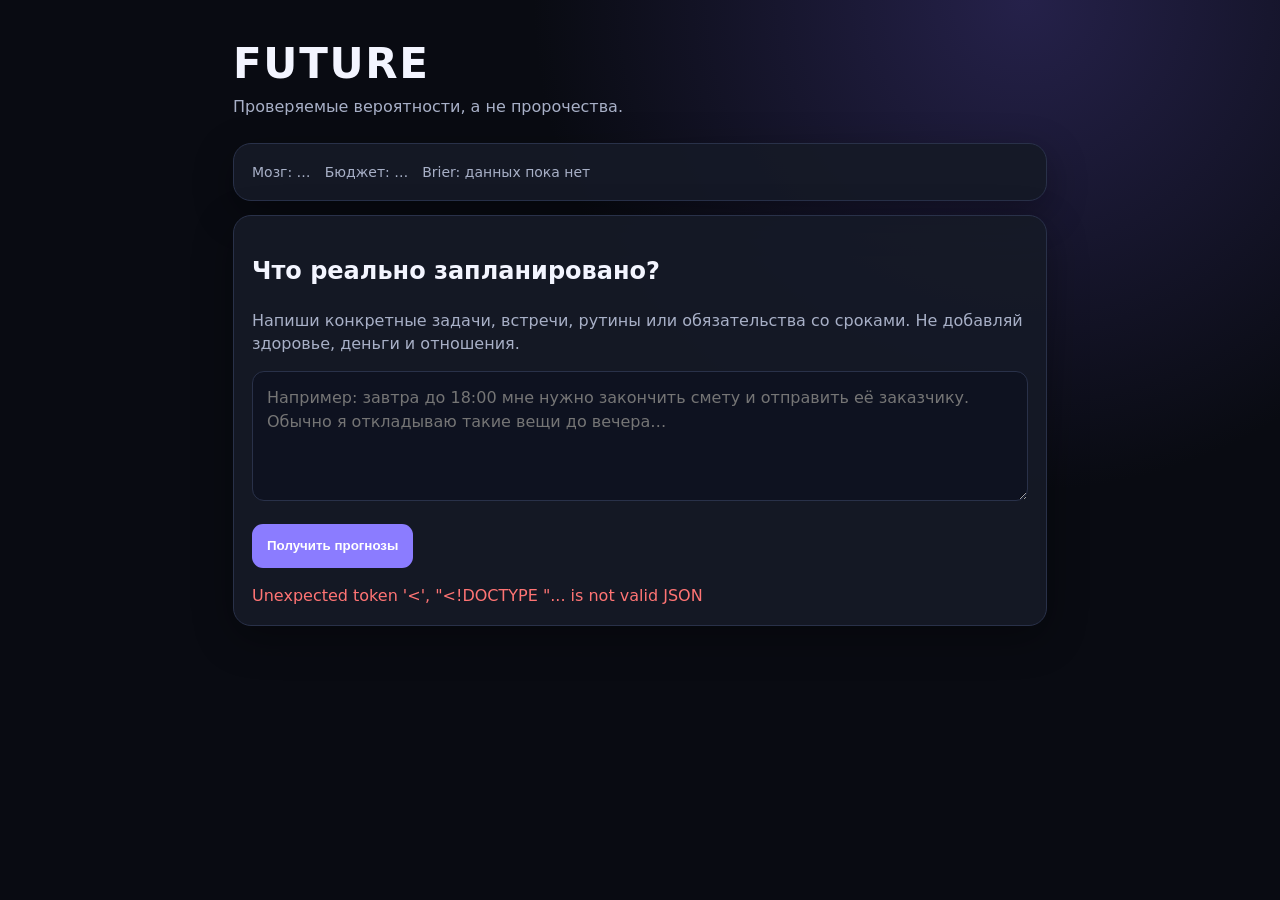
==== future/index.html @ c12010b5 "feat: add FUTURE mobile pilot PWA" ====
<!doctype html>
<html lang="ru"><head><meta charset="utf-8"><meta name="viewport" content="width=device-width,initial-scale=1,viewport-fit=cover">
<meta name="theme-color" content="#090b12"><meta name="apple-mobile-web-app-capable" content="yes"><meta name="apple-mobile-web-app-status-bar-style" content="black-translucent"><meta name="apple-mobile-web-app-title" content="FUTURE"><meta name="format-detection" content="telephone=no">
<link rel="manifest" href="manifest.webmanifest"><link rel="apple-touch-icon" href="future-icon.svg">
<title>FUTURE Pilot</title><style>
:root{color-scheme:dark;--bg:#090b12;--card:#151926;--line:#293149;--text:#f3f5ff;--muted:#a8b0c7;--violet:#8b7cff;--green:#50d890;--red:#ff7474}*{box-sizing:border-box}html{background:var(--bg)}body{margin:0;min-height:100svh;background:radial-gradient(circle at 80% 0,#25214a 0,transparent 36%),var(--bg);font:16px/1.45 system-ui;color:var(--text);-webkit-tap-highlight-color:transparent}main{max-width:850px;margin:auto;padding:max(24px,env(safe-area-inset-top)) max(18px,env(safe-area-inset-right)) max(28px,env(safe-area-inset-bottom)) max(18px,env(safe-area-inset-left))}h1{font-size:42px;margin:10px 0 0;letter-spacing:.04em}.sub{color:var(--muted);margin:0 0 25px}.panel,.prediction{background:rgba(21,25,38,.92);border:1px solid var(--line);border-radius:18px;padding:18px;margin:14px 0;box-shadow:0 12px 40px #0005}textarea{width:100%;min-height:130px;border:1px solid var(--line);border-radius:12px;background:#0e1220;color:var(--text);padding:14px;font:16px/1.45 system-ui;resize:vertical}button{border:0;border-radius:11px;min-height:44px;padding:11px 15px;font-weight:700;cursor:pointer;background:var(--violet);color:white;touch-action:manipulation}button:disabled{opacity:.5}.resolve{display:flex;gap:8px;flex-wrap:wrap;margin-top:14px}.resolve button{background:#242b3f}.yes{color:var(--green)!important}.no{color:var(--red)!important}.tag{display:inline-block;border:1px solid var(--line);border-radius:999px;padding:4px 9px;margin:2px 5px 2px 0;color:var(--muted);font-size:13px}.prob{font-size:38px;font-weight:800;color:var(--violet);float:right}.rule,.why{color:var(--muted)}.status{display:flex;gap:14px;flex-wrap:wrap;color:var(--muted);font-size:14px}.error{color:var(--red)}.ok{color:var(--green)}ul{padding-left:20px}@media(max-width:550px){h1{font-size:34px}.prob{font-size:30px}.panel,.prediction{padding:16px}}
</style><script src="mobile-config.js" onerror="void 0"></script></head><body><main>
<h1>FUTURE</h1><p class="sub">Проверяемые вероятности, а не пророчества.</p>
<div class="panel"><div class="status"><span id="brain">Мозг: …</span><span id="money">Бюджет: …</span><span id="score">Brier: данных пока нет</span></div></div>
<div class="panel"><h2>Что реально запланировано?</h2><p class="rule">Напиши конкретные задачи, встречи, рутины или обязательства со сроками. Не добавляй здоровье, деньги и отношения.</p><textarea id="input" placeholder="Например: завтра до 18:00 мне нужно закончить смету и отправить её заказчику. Обычно я откладываю такие вещи до вечера…"></textarea><p><button id="generate">Получить прогнозы</button></p><div id="message"></div></div>
<section id="predictions"></section>
</main><script>
const $=s=>document.querySelector(s); let state;
const firstKey=new URLSearchParams(location.search).get('key');if(firstKey){localStorage.setItem('futureAccessToken',firstKey);history.replaceState(null,'',location.pathname)}
const accessToken=localStorage.getItem('futureAccessToken')||'';const apiBase=String(window.FUTURE_API_BASE||'').replace(/\/$/,'');
function el(tag,text,cls){const n=document.createElement(tag);if(text!==undefined)n.textContent=text;if(cls)n.className=cls;return n}
async function api(url,options){if(!accessToken&&apiBase)throw new Error('Открой персональную ссылку FUTURE ещё раз.');const r=await fetch(apiBase+url,{headers:{'content-type':'application/json',...(accessToken?{'x-future-token':accessToken}:{})},...options});const j=await r.json();if(!r.ok)throw new Error(j.error||'Ошибка');return j}
function render(){
 $('#brain').textContent=`Мозг: ${state.model}${state.ai_ready?' · готов':' · API не подключён'}`;
 $('#money').textContent=`Тестовый API: $${state.spend.total.toFixed(4)} / $${state.spend.cap.toFixed(2)}`;
 $('#score').textContent=state.average_brier===null?'Brier: данных пока нет':`Средний Brier: ${state.average_brier}`;
 const root=$('#predictions');root.replaceChildren();const items=[...state.predictions].reverse();
 if(!items.length){root.append(el('div','Здесь появятся зафиксированные прогнозы.','panel rule'));return}
 for(const p of items){const card=el('article',undefined,'prediction');const prob=el('div',`${p.probability}%`,'prob');card.append(prob,el('span',p.category,'tag'),el('span',p.data_quality+' DATA','tag'),el('h3',p.event));card.append(el('p',`Срок: ${p.deadline}`));card.append(el('p',`Проверка: ${p.resolution_rule}`,'rule'),el('p',p.why,'why'));if(p.evidence?.length){const ul=el('ul');p.evidence.forEach(x=>ul.append(el('li',x)));card.append(ul)}
 if(p.status==='OPEN'){const box=el('div',undefined,'resolve');[['YES','Да','yes'],['NO','Нет','no'],['UNKNOWN','Неясно',''],['INVALID','Некорректно','']].forEach(([v,t,c])=>{const b=el('button',t,c);b.onclick=()=>resolve(p.id,v);box.append(b)});card.append(box)}else{card.append(el('p',`Результат: ${p.status}${typeof p.brier==='number'?' · Brier '+p.brier:''}`,p.status==='YES'?'ok':''))}root.append(card)}
}
async function load(){state=await api('/api/state');render()}
async function resolve(id,outcome){try{state=await api('/api/resolve',{method:'POST',body:JSON.stringify({id,outcome})});render()}catch(e){alert(e.message)}}
$('#generate').onclick=async()=>{const b=$('#generate'),m=$('#message');b.disabled=true;m.className='';m.textContent='FUTURE анализирует…';try{const r=await api('/api/generate',{method:'POST',body:JSON.stringify({input:$('#input').value})});state=r.state;m.className='ok';m.textContent=`${r.message} Создано: ${r.created}. Стоимость вызова: $${r.estimated_usd.toFixed(5)}`;render()}catch(e){m.className='error';m.textContent=e.message}finally{b.disabled=false}};load().catch(e=>{$('#message').className='error';$('#message').textContent=e.message});
document.addEventListener('visibilitychange',()=>{if(document.visibilityState==='visible')load().catch(()=>{})});
</script></body></html>
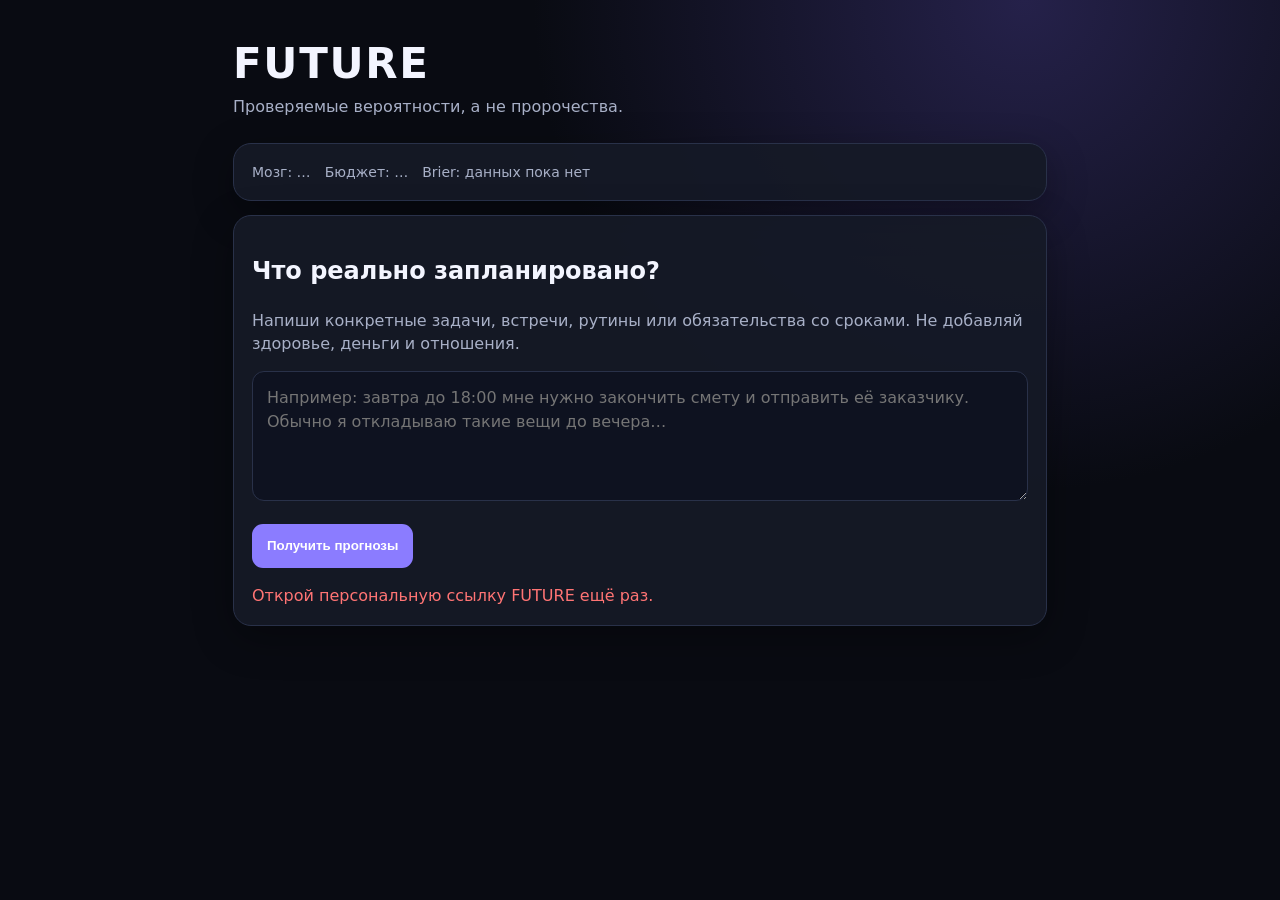
==== commit 5f7572f8: "fix: keep FUTURE access key out of server logs" ====
--- a/future/index.html
+++ b/future/index.html
@@ -11,7 +11,7 @@
 <section id="predictions"></section>
 </main><script>
 const $=s=>document.querySelector(s); let state;
-const firstKey=new URLSearchParams(location.search).get('key');if(firstKey){localStorage.setItem('futureAccessToken',firstKey);history.replaceState(null,'',location.pathname)}
+const firstKey=new URLSearchParams(location.hash.slice(1)).get('key');if(firstKey){localStorage.setItem('futureAccessToken',firstKey);history.replaceState(null,'',location.pathname)}
 const accessToken=localStorage.getItem('futureAccessToken')||'';const apiBase=String(window.FUTURE_API_BASE||'').replace(/\/$/,'');
 function el(tag,text,cls){const n=document.createElement(tag);if(text!==undefined)n.textContent=text;if(cls)n.className=cls;return n}
 async function api(url,options){if(!accessToken&&apiBase)throw new Error('Открой персональную ссылку FUTURE ещё раз.');const r=await fetch(apiBase+url,{headers:{'content-type':'application/json',...(accessToken?{'x-future-token':accessToken}:{})},...options});const j=await r.json();if(!r.ok)throw new Error(j.error||'Ошибка');return j}
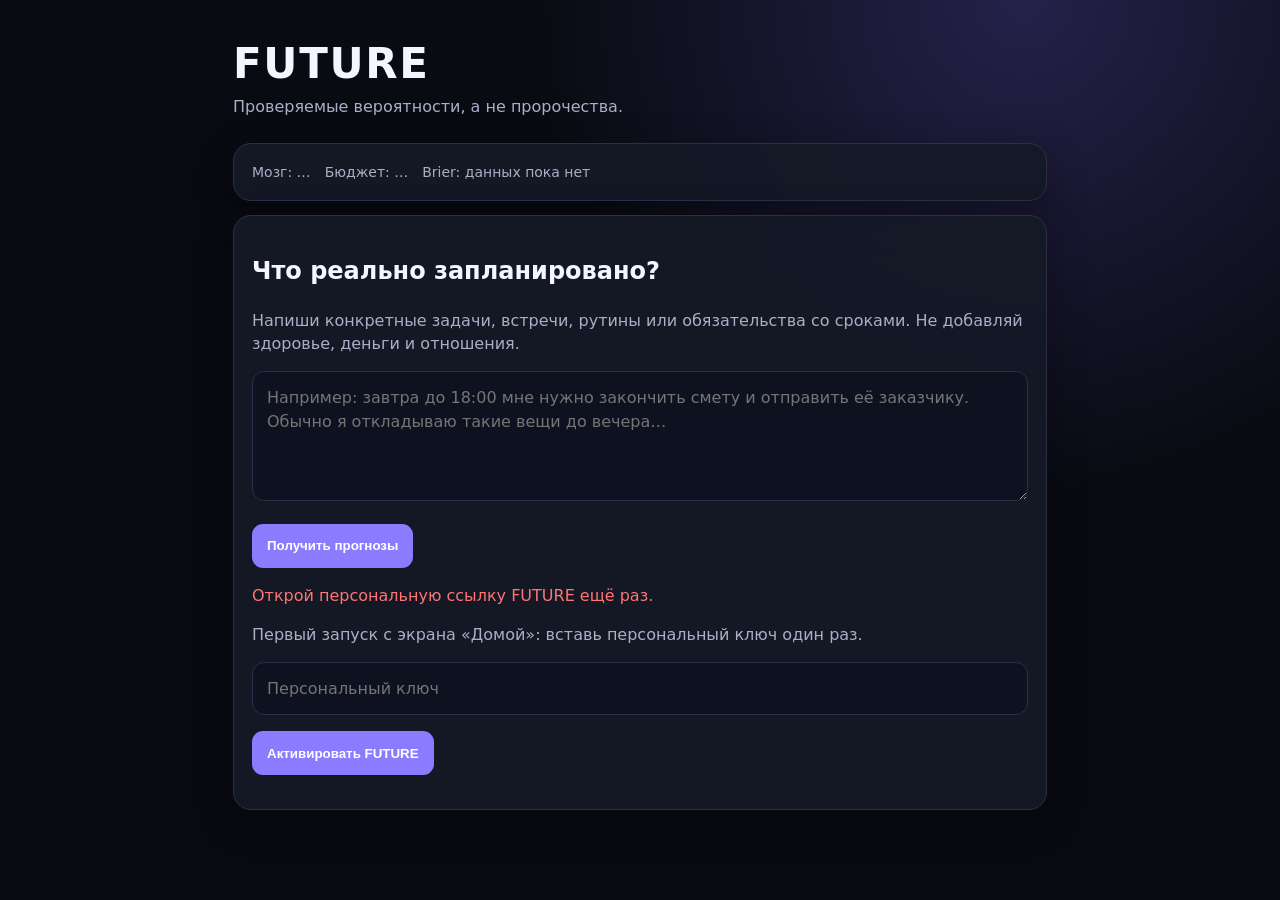
==== commit 84cda9cb: "Fix FUTURE iOS home screen activation" ====
--- a/future/index.html
+++ b/future/index.html
@@ -3,16 +3,16 @@
 <meta name="theme-color" content="#090b12"><meta name="apple-mobile-web-app-capable" content="yes"><meta name="apple-mobile-web-app-status-bar-style" content="black-translucent"><meta name="apple-mobile-web-app-title" content="FUTURE"><meta name="format-detection" content="telephone=no">
 <link rel="manifest" href="manifest.webmanifest"><link rel="apple-touch-icon" href="future-icon.svg">
 <title>FUTURE Pilot</title><style>
-:root{color-scheme:dark;--bg:#090b12;--card:#151926;--line:#293149;--text:#f3f5ff;--muted:#a8b0c7;--violet:#8b7cff;--green:#50d890;--red:#ff7474}*{box-sizing:border-box}html{background:var(--bg)}body{margin:0;min-height:100svh;background:radial-gradient(circle at 80% 0,#25214a 0,transparent 36%),var(--bg);font:16px/1.45 system-ui;color:var(--text);-webkit-tap-highlight-color:transparent}main{max-width:850px;margin:auto;padding:max(24px,env(safe-area-inset-top)) max(18px,env(safe-area-inset-right)) max(28px,env(safe-area-inset-bottom)) max(18px,env(safe-area-inset-left))}h1{font-size:42px;margin:10px 0 0;letter-spacing:.04em}.sub{color:var(--muted);margin:0 0 25px}.panel,.prediction{background:rgba(21,25,38,.92);border:1px solid var(--line);border-radius:18px;padding:18px;margin:14px 0;box-shadow:0 12px 40px #0005}textarea{width:100%;min-height:130px;border:1px solid var(--line);border-radius:12px;background:#0e1220;color:var(--text);padding:14px;font:16px/1.45 system-ui;resize:vertical}button{border:0;border-radius:11px;min-height:44px;padding:11px 15px;font-weight:700;cursor:pointer;background:var(--violet);color:white;touch-action:manipulation}button:disabled{opacity:.5}.resolve{display:flex;gap:8px;flex-wrap:wrap;margin-top:14px}.resolve button{background:#242b3f}.yes{color:var(--green)!important}.no{color:var(--red)!important}.tag{display:inline-block;border:1px solid var(--line);border-radius:999px;padding:4px 9px;margin:2px 5px 2px 0;color:var(--muted);font-size:13px}.prob{font-size:38px;font-weight:800;color:var(--violet);float:right}.rule,.why{color:var(--muted)}.status{display:flex;gap:14px;flex-wrap:wrap;color:var(--muted);font-size:14px}.error{color:var(--red)}.ok{color:var(--green)}ul{padding-left:20px}@media(max-width:550px){h1{font-size:34px}.prob{font-size:30px}.panel,.prediction{padding:16px}}
+:root{color-scheme:dark;--bg:#090b12;--card:#151926;--line:#293149;--text:#f3f5ff;--muted:#a8b0c7;--violet:#8b7cff;--green:#50d890;--red:#ff7474}*{box-sizing:border-box}html{background:var(--bg)}body{margin:0;min-height:100svh;background:radial-gradient(circle at 80% 0,#25214a 0,transparent 36%),var(--bg);font:16px/1.45 system-ui;color:var(--text);-webkit-tap-highlight-color:transparent}main{max-width:850px;margin:auto;padding:max(24px,env(safe-area-inset-top)) max(18px,env(safe-area-inset-right)) max(28px,env(safe-area-inset-bottom)) max(18px,env(safe-area-inset-left))}h1{font-size:42px;margin:10px 0 0;letter-spacing:.04em}.sub{color:var(--muted);margin:0 0 25px}.panel,.prediction{background:rgba(21,25,38,.92);border:1px solid var(--line);border-radius:18px;padding:18px;margin:14px 0;box-shadow:0 12px 40px #0005}textarea,#keyInput{width:100%;border:1px solid var(--line);border-radius:12px;background:#0e1220;color:var(--text);padding:14px;font:16px/1.45 system-ui}textarea{min-height:130px;resize:vertical}button{border:0;border-radius:11px;min-height:44px;padding:11px 15px;font-weight:700;cursor:pointer;background:var(--violet);color:white;touch-action:manipulation}button:disabled{opacity:.5}.resolve{display:flex;gap:8px;flex-wrap:wrap;margin-top:14px}.resolve button{background:#242b3f}.yes{color:var(--green)!important}.no{color:var(--red)!important}.tag{display:inline-block;border:1px solid var(--line);border-radius:999px;padding:4px 9px;margin:2px 5px 2px 0;color:var(--muted);font-size:13px}.prob{font-size:38px;font-weight:800;color:var(--violet);float:right}.rule,.why{color:var(--muted)}.status{display:flex;gap:14px;flex-wrap:wrap;color:var(--muted);font-size:14px}.error{color:var(--red)}.ok{color:var(--green)}ul{padding-left:20px}@media(max-width:550px){h1{font-size:34px}.prob{font-size:30px}.panel,.prediction{padding:16px}}
 </style><script src="mobile-config.js" onerror="void 0"></script></head><body><main>
 <h1>FUTURE</h1><p class="sub">Проверяемые вероятности, а не пророчества.</p>
 <div class="panel"><div class="status"><span id="brain">Мозг: …</span><span id="money">Бюджет: …</span><span id="score">Brier: данных пока нет</span></div></div>
-<div class="panel"><h2>Что реально запланировано?</h2><p class="rule">Напиши конкретные задачи, встречи, рутины или обязательства со сроками. Не добавляй здоровье, деньги и отношения.</p><textarea id="input" placeholder="Например: завтра до 18:00 мне нужно закончить смету и отправить её заказчику. Обычно я откладываю такие вещи до вечера…"></textarea><p><button id="generate">Получить прогнозы</button></p><div id="message"></div></div>
+<div class="panel"><h2>Что реально запланировано?</h2><p class="rule">Напиши конкретные задачи, встречи, рутины или обязательства со сроками. Не добавляй здоровье, деньги и отношения.</p><textarea id="input" placeholder="Например: завтра до 18:00 мне нужно закончить смету и отправить её заказчику. Обычно я откладываю такие вещи до вечера…"></textarea><p><button id="generate">Получить прогнозы</button></p><div id="message"></div><div id="activation" hidden><p class="rule">Первый запуск с экрана «Домой»: вставь персональный ключ один раз.</p><input id="keyInput" type="password" autocomplete="off" autocapitalize="none" spellcheck="false" placeholder="Персональный ключ"><p><button id="activate">Активировать FUTURE</button></p></div></div>
 <section id="predictions"></section>
 </main><script>
 const $=s=>document.querySelector(s); let state;
 const firstKey=new URLSearchParams(location.hash.slice(1)).get('key');if(firstKey){localStorage.setItem('futureAccessToken',firstKey);history.replaceState(null,'',location.pathname)}
-const accessToken=localStorage.getItem('futureAccessToken')||'';const apiBase=String(window.FUTURE_API_BASE||'').replace(/\/$/,'');
+let accessToken=localStorage.getItem('futureAccessToken')||'';const apiBase=String(window.FUTURE_API_BASE||'').replace(/\/$/,'');
 function el(tag,text,cls){const n=document.createElement(tag);if(text!==undefined)n.textContent=text;if(cls)n.className=cls;return n}
 async function api(url,options){if(!accessToken&&apiBase)throw new Error('Открой персональную ссылку FUTURE ещё раз.');const r=await fetch(apiBase+url,{headers:{'content-type':'application/json',...(accessToken?{'x-future-token':accessToken}:{})},...options});const j=await r.json();if(!r.ok)throw new Error(j.error||'Ошибка');return j}
 function render(){
@@ -27,5 +27,7 @@
 async function load(){state=await api('/api/state');render()}
 async function resolve(id,outcome){try{state=await api('/api/resolve',{method:'POST',body:JSON.stringify({id,outcome})});render()}catch(e){alert(e.message)}}
 $('#generate').onclick=async()=>{const b=$('#generate'),m=$('#message');b.disabled=true;m.className='';m.textContent='FUTURE анализирует…';try{const r=await api('/api/generate',{method:'POST',body:JSON.stringify({input:$('#input').value})});state=r.state;m.className='ok';m.textContent=`${r.message} Создано: ${r.created}. Стоимость вызова: $${r.estimated_usd.toFixed(5)}`;render()}catch(e){m.className='error';m.textContent=e.message}finally{b.disabled=false}};load().catch(e=>{$('#message').className='error';$('#message').textContent=e.message});
+$('#activate').onclick=async()=>{const key=$('#keyInput').value.trim(),m=$('#message');if(!key)return;m.className='';m.textContent='Проверяю ключ…';accessToken=key;try{await load();localStorage.setItem('futureAccessToken',key);$('#keyInput').value='';$('#activation').hidden=true;m.className='ok';m.textContent='FUTURE активирован на этом устройстве.'}catch(e){accessToken='';m.className='error';m.textContent='Ключ не подошёл. Проверь, что скопировал его целиком.'}};
+if(!accessToken&&apiBase)$('#activation').hidden=false;
 document.addEventListener('visibilitychange',()=>{if(document.visibilityState==='visible')load().catch(()=>{})});
 </script></body></html>
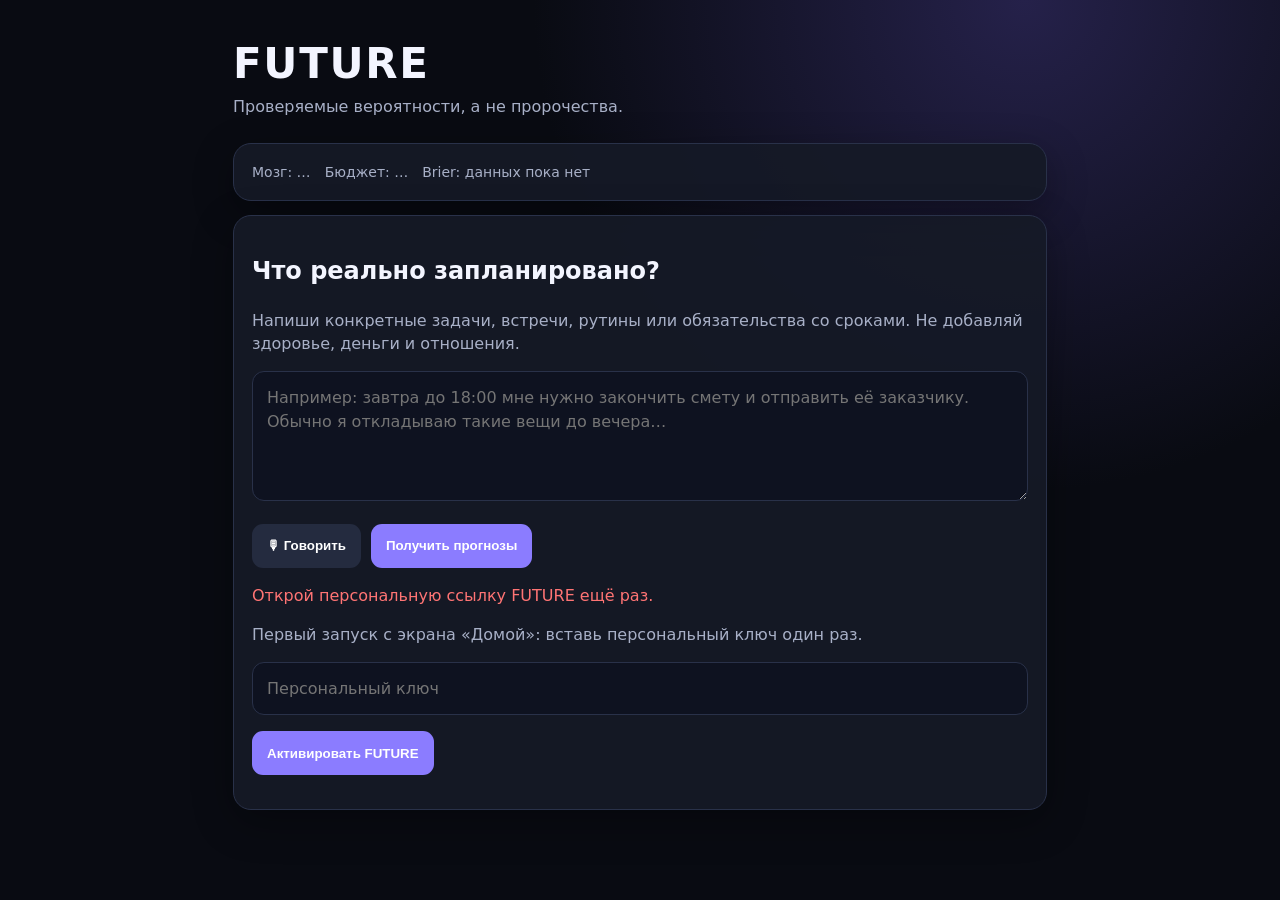
==== commit 82850b9e: "Add Russian voice input to FUTURE" ====
--- a/future/index.html
+++ b/future/index.html
@@ -3,11 +3,11 @@
 <meta name="theme-color" content="#090b12"><meta name="apple-mobile-web-app-capable" content="yes"><meta name="apple-mobile-web-app-status-bar-style" content="black-translucent"><meta name="apple-mobile-web-app-title" content="FUTURE"><meta name="format-detection" content="telephone=no">
 <link rel="manifest" href="manifest.webmanifest"><link rel="apple-touch-icon" href="future-icon.svg">
 <title>FUTURE Pilot</title><style>
-:root{color-scheme:dark;--bg:#090b12;--card:#151926;--line:#293149;--text:#f3f5ff;--muted:#a8b0c7;--violet:#8b7cff;--green:#50d890;--red:#ff7474}*{box-sizing:border-box}html{background:var(--bg)}body{margin:0;min-height:100svh;background:radial-gradient(circle at 80% 0,#25214a 0,transparent 36%),var(--bg);font:16px/1.45 system-ui;color:var(--text);-webkit-tap-highlight-color:transparent}main{max-width:850px;margin:auto;padding:max(24px,env(safe-area-inset-top)) max(18px,env(safe-area-inset-right)) max(28px,env(safe-area-inset-bottom)) max(18px,env(safe-area-inset-left))}h1{font-size:42px;margin:10px 0 0;letter-spacing:.04em}.sub{color:var(--muted);margin:0 0 25px}.panel,.prediction{background:rgba(21,25,38,.92);border:1px solid var(--line);border-radius:18px;padding:18px;margin:14px 0;box-shadow:0 12px 40px #0005}textarea,#keyInput{width:100%;border:1px solid var(--line);border-radius:12px;background:#0e1220;color:var(--text);padding:14px;font:16px/1.45 system-ui}textarea{min-height:130px;resize:vertical}button{border:0;border-radius:11px;min-height:44px;padding:11px 15px;font-weight:700;cursor:pointer;background:var(--violet);color:white;touch-action:manipulation}button:disabled{opacity:.5}.resolve{display:flex;gap:8px;flex-wrap:wrap;margin-top:14px}.resolve button{background:#242b3f}.yes{color:var(--green)!important}.no{color:var(--red)!important}.tag{display:inline-block;border:1px solid var(--line);border-radius:999px;padding:4px 9px;margin:2px 5px 2px 0;color:var(--muted);font-size:13px}.prob{font-size:38px;font-weight:800;color:var(--violet);float:right}.rule,.why{color:var(--muted)}.status{display:flex;gap:14px;flex-wrap:wrap;color:var(--muted);font-size:14px}.error{color:var(--red)}.ok{color:var(--green)}ul{padding-left:20px}@media(max-width:550px){h1{font-size:34px}.prob{font-size:30px}.panel,.prediction{padding:16px}}
+:root{color-scheme:dark;--bg:#090b12;--card:#151926;--line:#293149;--text:#f3f5ff;--muted:#a8b0c7;--violet:#8b7cff;--green:#50d890;--red:#ff7474}*{box-sizing:border-box}html{background:var(--bg)}body{margin:0;min-height:100svh;background:radial-gradient(circle at 80% 0,#25214a 0,transparent 36%),var(--bg);font:16px/1.45 system-ui;color:var(--text);-webkit-tap-highlight-color:transparent}main{max-width:850px;margin:auto;padding:max(24px,env(safe-area-inset-top)) max(18px,env(safe-area-inset-right)) max(28px,env(safe-area-inset-bottom)) max(18px,env(safe-area-inset-left))}h1{font-size:42px;margin:10px 0 0;letter-spacing:.04em}.sub{color:var(--muted);margin:0 0 25px}.panel,.prediction{background:rgba(21,25,38,.92);border:1px solid var(--line);border-radius:18px;padding:18px;margin:14px 0;box-shadow:0 12px 40px #0005}textarea,#keyInput{width:100%;border:1px solid var(--line);border-radius:12px;background:#0e1220;color:var(--text);padding:14px;font:16px/1.45 system-ui}textarea{min-height:130px;resize:vertical}button{border:0;border-radius:11px;min-height:44px;padding:11px 15px;font-weight:700;cursor:pointer;background:var(--violet);color:white;touch-action:manipulation}button:disabled{opacity:.5}.actions{display:flex;gap:10px;flex-wrap:wrap}.secondary{background:#242b3f}.listening{background:var(--red)}.resolve{display:flex;gap:8px;flex-wrap:wrap;margin-top:14px}.resolve button{background:#242b3f}.yes{color:var(--green)!important}.no{color:var(--red)!important}.tag{display:inline-block;border:1px solid var(--line);border-radius:999px;padding:4px 9px;margin:2px 5px 2px 0;color:var(--muted);font-size:13px}.prob{font-size:38px;font-weight:800;color:var(--violet);float:right}.rule,.why{color:var(--muted)}.status{display:flex;gap:14px;flex-wrap:wrap;color:var(--muted);font-size:14px}.error{color:var(--red)}.ok{color:var(--green)}ul{padding-left:20px}@media(max-width:550px){h1{font-size:34px}.prob{font-size:30px}.panel,.prediction{padding:16px}}
 </style><script src="mobile-config.js" onerror="void 0"></script></head><body><main>
 <h1>FUTURE</h1><p class="sub">Проверяемые вероятности, а не пророчества.</p>
 <div class="panel"><div class="status"><span id="brain">Мозг: …</span><span id="money">Бюджет: …</span><span id="score">Brier: данных пока нет</span></div></div>
-<div class="panel"><h2>Что реально запланировано?</h2><p class="rule">Напиши конкретные задачи, встречи, рутины или обязательства со сроками. Не добавляй здоровье, деньги и отношения.</p><textarea id="input" placeholder="Например: завтра до 18:00 мне нужно закончить смету и отправить её заказчику. Обычно я откладываю такие вещи до вечера…"></textarea><p><button id="generate">Получить прогнозы</button></p><div id="message"></div><div id="activation" hidden><p class="rule">Первый запуск с экрана «Домой»: вставь персональный ключ один раз.</p><input id="keyInput" type="password" autocomplete="off" autocapitalize="none" spellcheck="false" placeholder="Персональный ключ"><p><button id="activate">Активировать FUTURE</button></p></div></div>
+<div class="panel"><h2>Что реально запланировано?</h2><p class="rule">Напиши конкретные задачи, встречи, рутины или обязательства со сроками. Не добавляй здоровье, деньги и отношения.</p><textarea id="input" placeholder="Например: завтра до 18:00 мне нужно закончить смету и отправить её заказчику. Обычно я откладываю такие вещи до вечера…"></textarea><p class="actions"><button id="voice" class="secondary">🎙 Говорить</button><button id="generate">Получить прогнозы</button></p><div id="message"></div><div id="activation" hidden><p class="rule">Первый запуск с экрана «Домой»: вставь персональный ключ один раз.</p><input id="keyInput" type="password" autocomplete="off" autocapitalize="none" spellcheck="false" placeholder="Персональный ключ"><p><button id="activate">Активировать FUTURE</button></p></div></div>
 <section id="predictions"></section>
 </main><script>
 const $=s=>document.querySelector(s); let state;
@@ -26,6 +26,9 @@
 }
 async function load(){state=await api('/api/state');render()}
 async function resolve(id,outcome){try{state=await api('/api/resolve',{method:'POST',body:JSON.stringify({id,outcome})});render()}catch(e){alert(e.message)}}
+let recognition,listening=false,dictatedBase='';const SpeechRecognition=window.SpeechRecognition||window.webkitSpeechRecognition;
+function voiceState(on){listening=on;$('#voice').textContent=on?'⏹ Остановить':'🎙 Говорить';$('#voice').classList.toggle('listening',on)}
+$('#voice').onclick=()=>{const m=$('#message');if(listening){recognition.stop();return}if(!SpeechRecognition){$('#input').focus();m.className='error';m.textContent='На этом устройстве используй микрофон на клавиатуре iPhone.';return}recognition=new SpeechRecognition();recognition.lang='ru-RU';recognition.continuous=true;recognition.interimResults=true;dictatedBase=$('#input').value.trim();recognition.onstart=()=>{voiceState(true);m.className='ok';m.textContent='Слушаю… говори.'};recognition.onresult=e=>{const spoken=Array.from(e.results).map(x=>x[0].transcript).join(' ').trim();$('#input').value=(dictatedBase+(dictatedBase&&spoken?' ':'')+spoken).trim()};recognition.onerror=e=>{m.className='error';m.textContent=e.error==='not-allowed'?'Разреши FUTURE доступ к микрофону.':'Не расслышала. Нажми микрофон и попробуй ещё раз.'};recognition.onend=()=>{voiceState(false);if(!m.classList.contains('error')){m.className='ok';m.textContent='Готово. Можешь исправить текст или получить прогнозы.'}};recognition.start()};
 $('#generate').onclick=async()=>{const b=$('#generate'),m=$('#message');b.disabled=true;m.className='';m.textContent='FUTURE анализирует…';try{const r=await api('/api/generate',{method:'POST',body:JSON.stringify({input:$('#input').value})});state=r.state;m.className='ok';m.textContent=`${r.message} Создано: ${r.created}. Стоимость вызова: $${r.estimated_usd.toFixed(5)}`;render()}catch(e){m.className='error';m.textContent=e.message}finally{b.disabled=false}};load().catch(e=>{$('#message').className='error';$('#message').textContent=e.message});
 $('#activate').onclick=async()=>{const key=$('#keyInput').value.trim(),m=$('#message');if(!key)return;m.className='';m.textContent='Проверяю ключ…';accessToken=key;try{await load();localStorage.setItem('futureAccessToken',key);$('#keyInput').value='';$('#activation').hidden=true;m.className='ok';m.textContent='FUTURE активирован на этом устройстве.'}catch(e){accessToken='';m.className='error';m.textContent='Ключ не подошёл. Проверь, что скопировал его целиком.'}};
 if(!accessToken&&apiBase)$('#activation').hidden=false;
